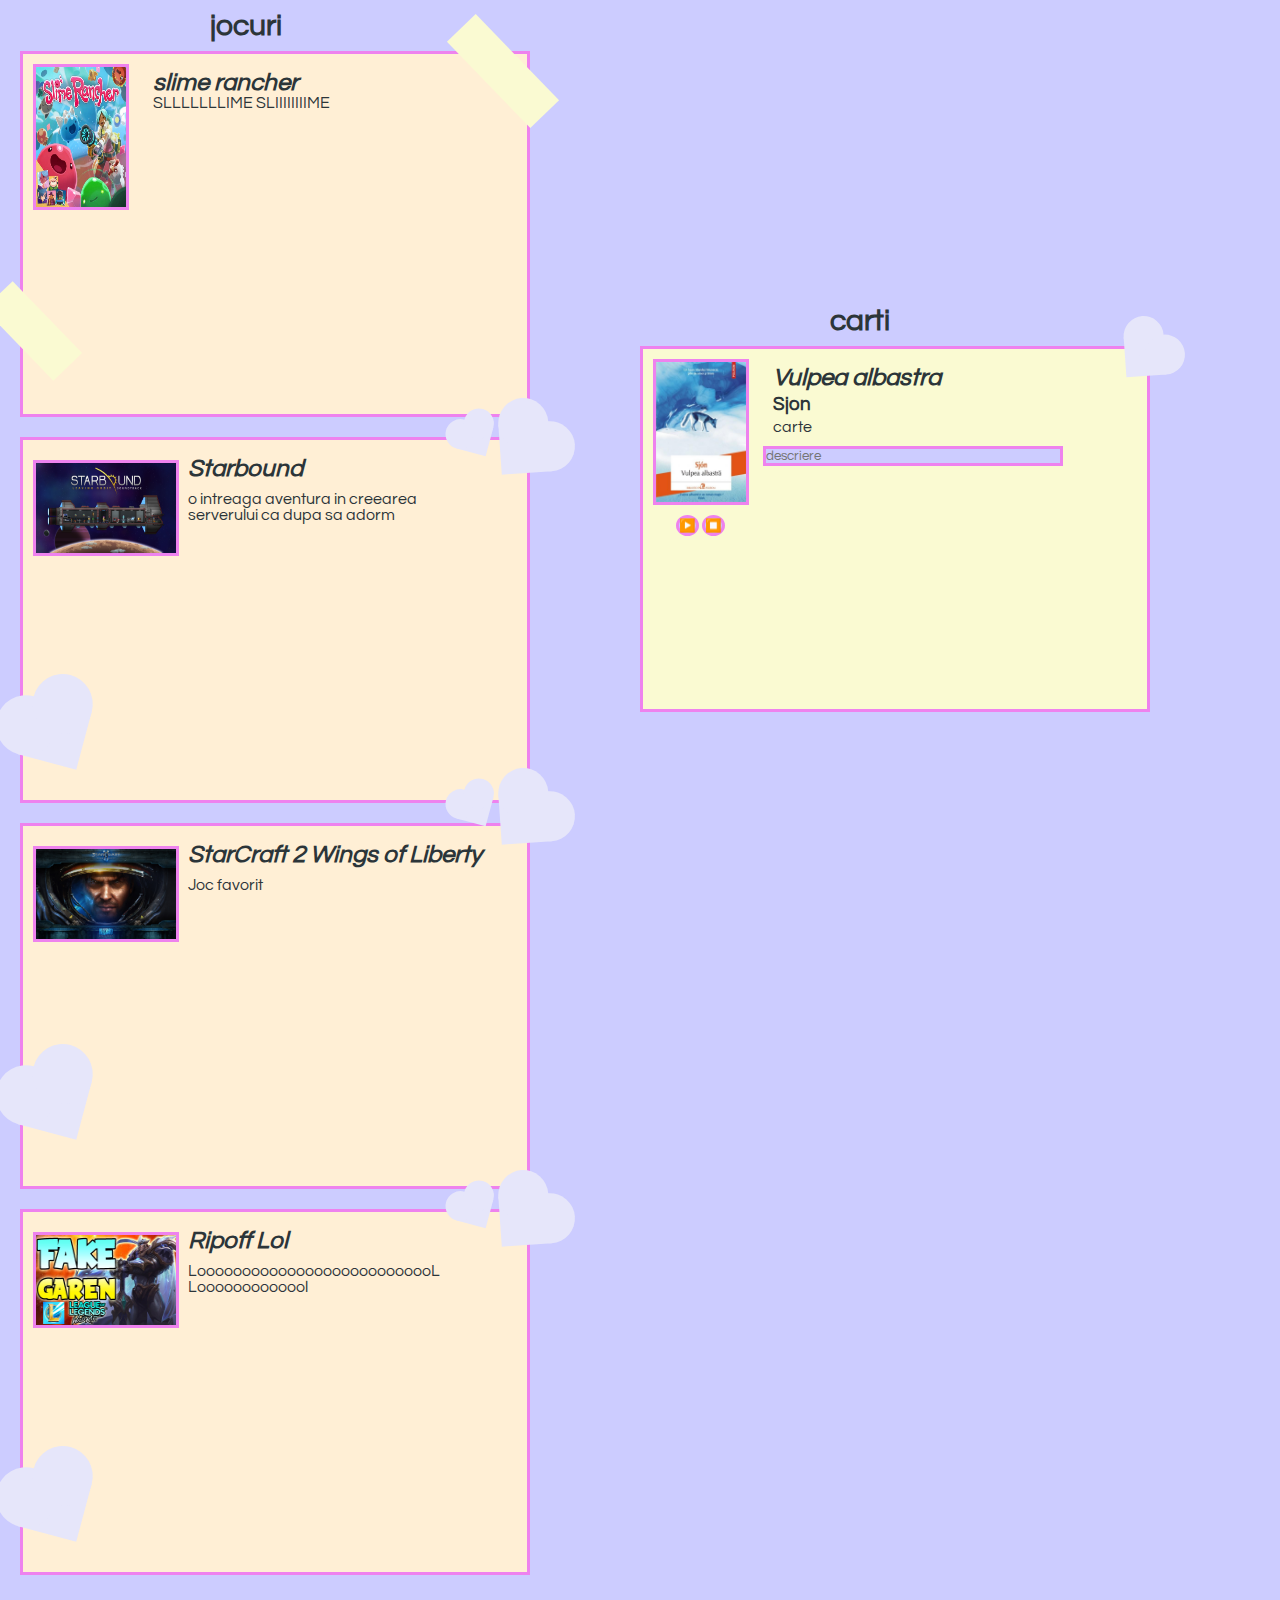
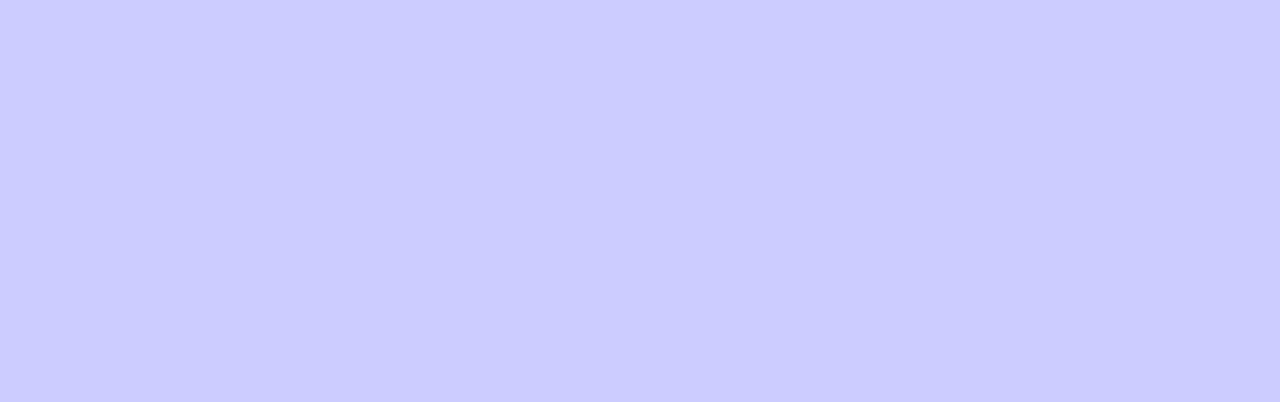
==== index.html @ a0a70f03 "Update and rename movie page.html to index.html" ====
<html>
    <head>
        <link rel="stylesheet" href="moviepage.css">
        <title>
        books and games site
    </title>
    </head>
    <body>
        <div class="games">
            <h1 id="title">jocuri </h1>
            <div class="game1" id="continer">
                <img class=game1 id="image" src="textures/th-3217627142.jpg" alt="Slime rancher">
                <h2 class="game1" id="booktitle">slime rancher</h2>
                <p class="game1" id="bookdescription">SLLLLLLLIME SLIIIIIIIIME</p>
                <div class="bandaj"></div>
                <div class="bandaj1"></div>
            </div>
            <div class="game2" id="continer">
                <img class=game2 id="image2" src="textures/ss_619c729f44cd0a3c9bb1bae0602c608993b68747.jpg" alt="Starbound">
                <h2 class="game2" id="booktitle2">Starbound</h2>
                <p class="game2" id="bookdescription2">o intreaga aventura in creearea serverului ca dupa sa adorm</p>
                <div class="heart" id="heart1"></div>
                <div class="heart" id="heart2"></div>
                <div class="heart" id="heart3"></div>
            </div>
            <div class="game3" id="continer">
                <img class=game3 id="image2" src="textures/StarCraft+2+Wings+of+Liberty+reen_wallpapers_1440x900-1756933338.jpg" alt="StarCraft 2 Wings of Liberty">
                <h2 class="game3" id="booktitle2">StarCraft 2 Wings of Liberty</h2>
                <p class="game3" id="bookdescription2">Joc favorit</p>
                <div class="heart" id="heart1"></div>
                <div class="heart" id="heart2"></div>
                <div class="heart" id="heart3"></div>
            </div>
            <div class="game4" id="continer">
                    <img class=game4 id="image2" src="textures/maxresdefault-607299633.jpg" alt="ripoff Lol">
                    <h2 class="game4" id="booktitle2">Ripoff Lol</h2>
                    <p class="game4" id="bookdescription2">LooooooooooooooooooooooooooL Looooooooooool</p>
                    <div class="heart" id="heart1"></div>
                    <div class="heart" id="heart2"></div>
                    <div class="heart" id="heart3"></div>
                </div>
            
        <div class="books">
            <h1 id="title">carti</h1>
            <div class="book1" id="continer">
                <img class="book1" id="image" src="textures/9789734648979-2707864-4219631595.jpg" alt="carte">
                <h2 class="book1" id="booktitle" >Vulpea albastra</h2>
                <h3 class="book1" id="bookauthor">Sjon</h3>
                <p class="book1" id="bookdescription">carte</p>
                <input type="text" id="bookdescriptionbar" placeholder="descriere">
                <button onclick="playAudio()" class="audiobutton">▶️</button>
                <button onclick="pauseAudio()" class="audiobutton">⏹️</button>
                <div class="heart"></div>

            </div>
        </div>
        
        
    </body>
    <audio id="myAudio">
        <source src="song/we live we love we lie.mp3" type="audio/mpeg">
    </audio>
    <script>
        var bookdescriptionbar = document.getElementById("bookdescriptionbar");
        var bookdescriptionbutton = document.getElementById("bookdescriptionbutton");
        var x = document.getElementById("myAudio");

    function playAudio() {
    x.play();
    }

    function pauseAudio() {
    x.pause();
    } 

        bookdescriptionbar.addEventListener("keyup", function(event) {
            if (event.keyCode === 13) {
                event.preventDefault();
                document.getElementById("bookdescription").innerHTML = bookdescriptionbar.value;
            }
        });
        bookdescriptionbutton.addEventListener("click", function(event) {
           
        });
    </script>
</html>
---- moviepage.css ----
*{
    margin: 0;
    padding: 0;
    font-family: "myfont";
    background-color: #CCCCFF;
    color: #2C3539;
}
@font-face{
    font-family: "myfont";
    src: url(textures/Questrial-Regular.otf);
}
#continer{
    width: 40%;
    height: 40%;
    border: 3px solid violet;
}
#title{
    text-align: left;
    margin-left: 200px;
    font-size: 30px;
    color: #2C3539;
    background-color: #CCCCFF;
}
#booktitle{
    position: relative;
    font-style: italic;
    top: -160px;
    left: 120px;
    width: 300px;

}
#bookauthor{
    position: relative;
    top: -165px;
    left: 120px;
    width: 300px;
}
#bookdescription{
    position: relative;
    top: -170px;
    left: 120px;
    width: 300px;
}
#bookdescriptionbar{
    position: relative;
    top: -170px;
    left: 120px;
    width: 300px;
    height: 20px;
    border: 3px solid violet;
}
#booktitle2{
    position: relative;
    font-style: italic;
    top: -130px;
    left: 155px;
    width: 300px;

}
#bookdescription2{
    position: relative;
    top: -140px;
    left: 155px;
    width: 300px;
}
#heart1{
    position: relative;
    top: -340px;
    width: 50px;
    height: 50px;
}
#heart1::before, #heart1::after{
    content: '';
    position: absolute;
    width: 50px;
    height: 50px;
    border-radius: 50%;
    background: #E6E6FA;
 }
 #heart1::before{
    left: -25px;
 }
 #heart1::after{
    top: -25px;
 }

#heart2{
    position: relative;
    transform: rotate(15deg);
    top: -490px;
    left: 200px;
    width: 30px;
    height: 30px;
}
#heart2::before, #heart2::after{
    content: '';
    position: absolute;
    width: 30px;
    height: 30px;
    border-radius: 50%;
    background: #E6E6FA;
 }
 #heart2::before{
    left: -15px;
 }
 #heart2::after{
    top: -15px;
 }
#heart3{
    position: relative;
    transform: rotate(15deg);
    top: -340px;
    left: -220px;
    width: 60px;
    height: 60px;
}
#heart3::before, #heart3::after{
    content: '';
    position: absolute;
    width: 60px;
    height: 60px;
    border-radius: 50%;
    background: #E6E6FA;
 }
 #heart3::before{
    left: -30px;
 }
 #heart3::after{
    top: -30px;
 }
.audiobutton{
    position: relative;
    top: -100px;
    left: -270px;
    border-radius: 100%;
    border: 3px solid violet;
}
.heart{
    width: 40px;
    height: 40px;
    transform: rotate(86deg);
    transform-origin: center;
    position: relative;
    background: #E6E6FA;
    margin: 100px auto;
    top:-400px;
    left: 250px;
 }
 .heart::before, .heart::after{
    content: '';
    position: absolute;
    width: 40px;
    height: 40px;
    border-radius: 50%;
    background: #E6E6FA;
 }
 .heart::before{
    left: -20px;
 }
 .heart::after{
    top: -20px;
 }
.bandaj{
    width: 120px;
    height: 40px;
    background-color: #FAFAD2;
    transform: rotate(46deg);
    position: relative;
    top: -240px;
    right: -420px;

}
#image2{
    width: 140px;
    height: 90px;
    border: 3px solid violet;
}
#image{
    width: 90px;
    height: 140px;
    border: 3px solid violet;
}
.bandaj1{
    width: 100px;
    height: 40px;
    background-color: #FAFAD2;
    transform: rotate(46deg);
    position: relative;
    top: -20px;
    right: 40px;

}
.games{
    margin: 10 10 10 10;
    
}
.game1{
    margin: 10 10 10 10;
    background-color: #FFEFD5;
}
.game2{
    margin: 20 10 10 10;
    background-color: #FFEFD5;
    position: relative;
    
    
}
.game3{
    margin: 20 10 10 10;
    background-color: #FFEFD5;
    position: relative;
    
    
}
.game4{
    margin: 20 10 10 10;
    background-color: #FFEFD5;
    position: relative;
    
    
}

.books{
    position: relative;
    top: -1280px;
    left: 620px;

}
.book1{
    margin: 10 10 10 10;
    background-color: #FAFAD2;
}
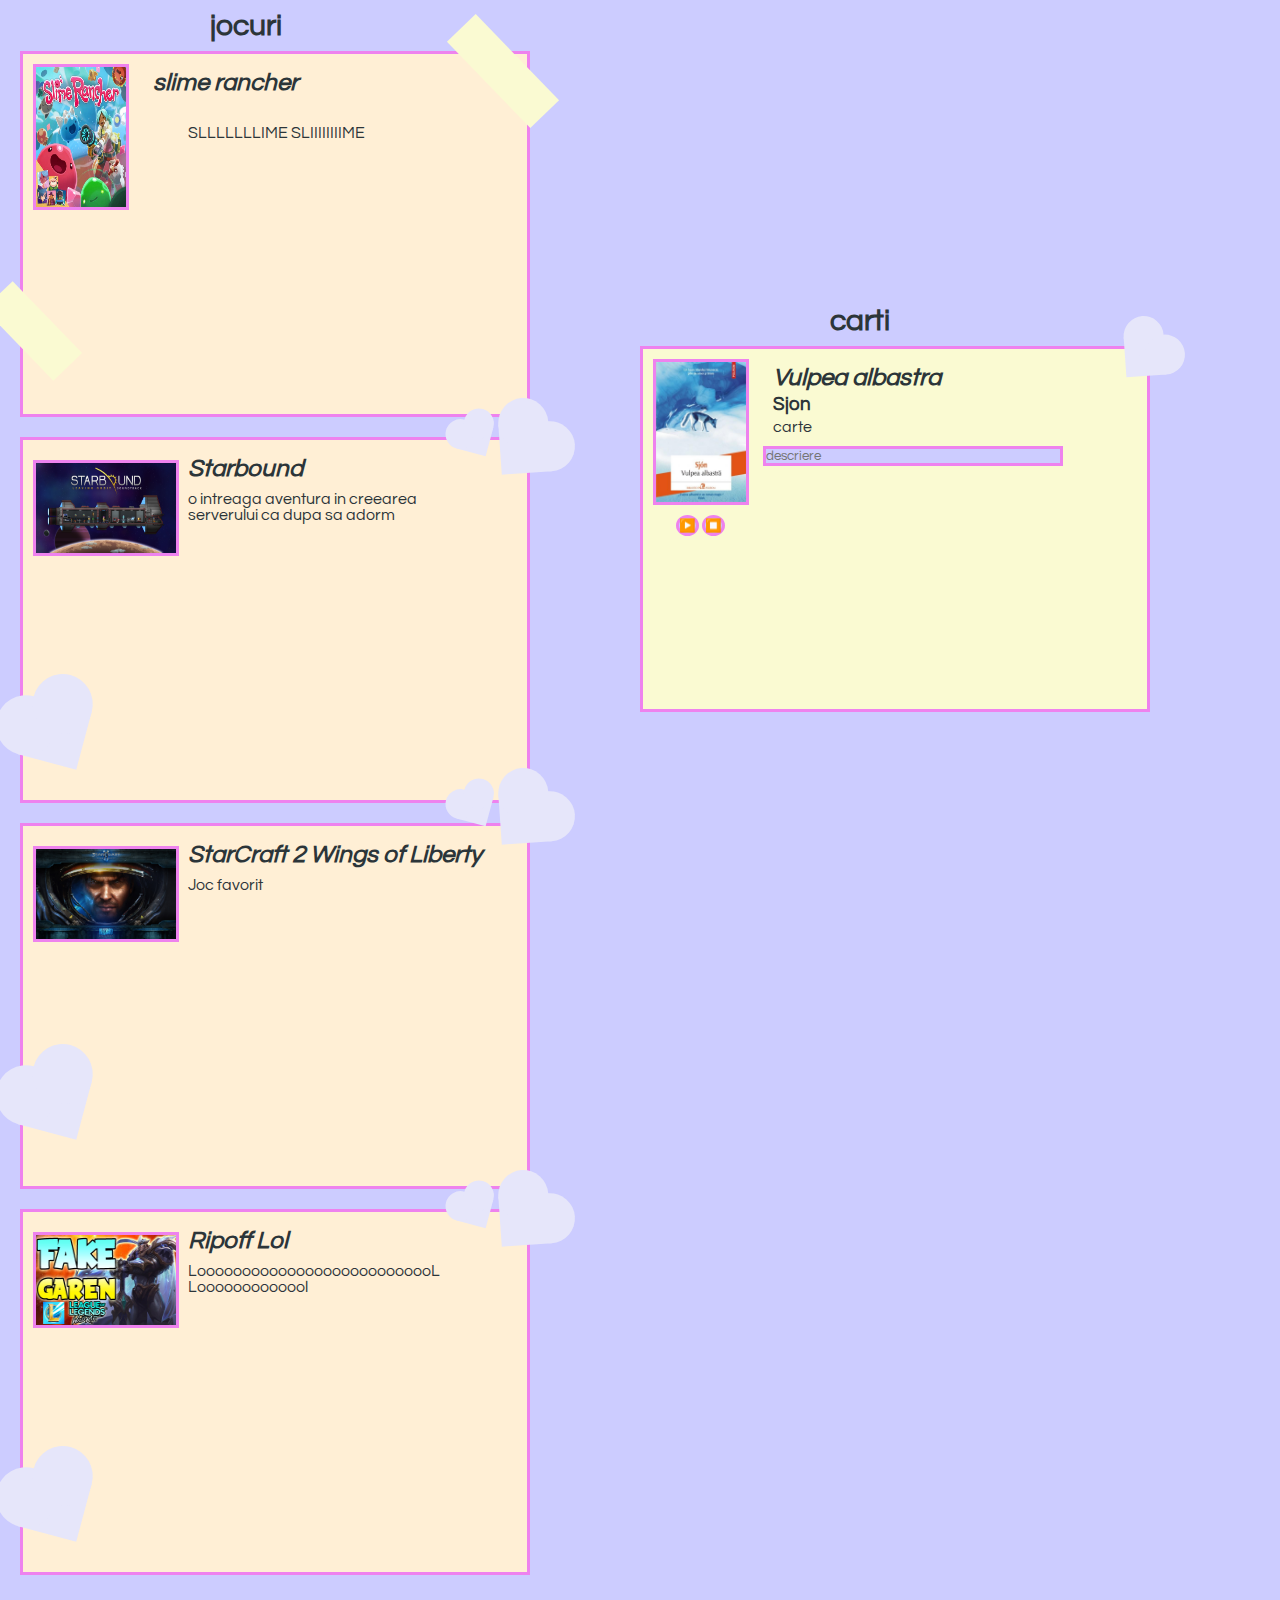
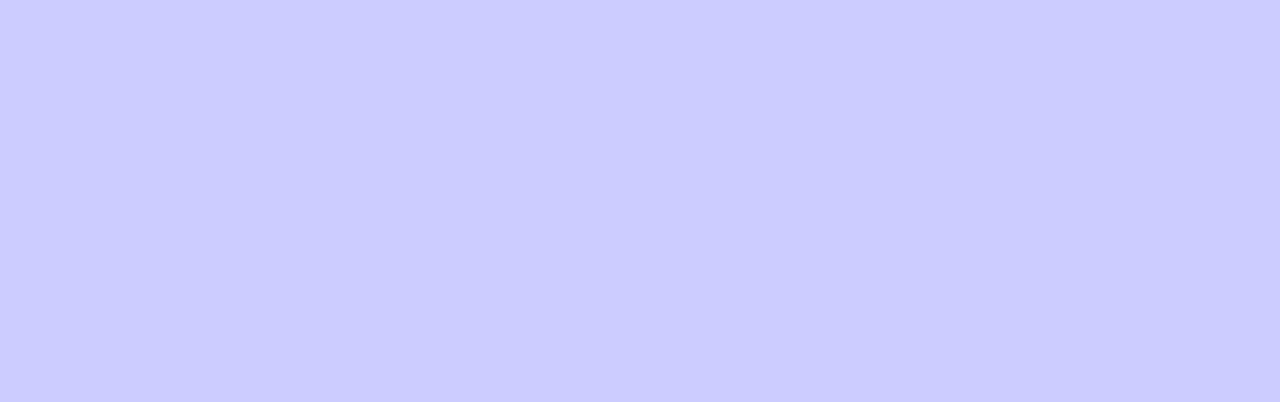
==== commit b84a545d: "Update index.html" ====
--- a/index.html
+++ b/index.html
@@ -11,7 +11,7 @@
             <div class="game1" id="continer">
                 <img class=game1 id="image" src="textures/th-3217627142.jpg" alt="Slime rancher">
                 <h2 class="game1" id="booktitle">slime rancher</h2>
-                <p class="game1" id="bookdescription">SLLLLLLLIME SLIIIIIIIIME</p>
+                <p class="game1" id="bookdescription2">SLLLLLLLIME SLIIIIIIIIME</p>
                 <div class="bandaj"></div>
                 <div class="bandaj1"></div>
             </div>
